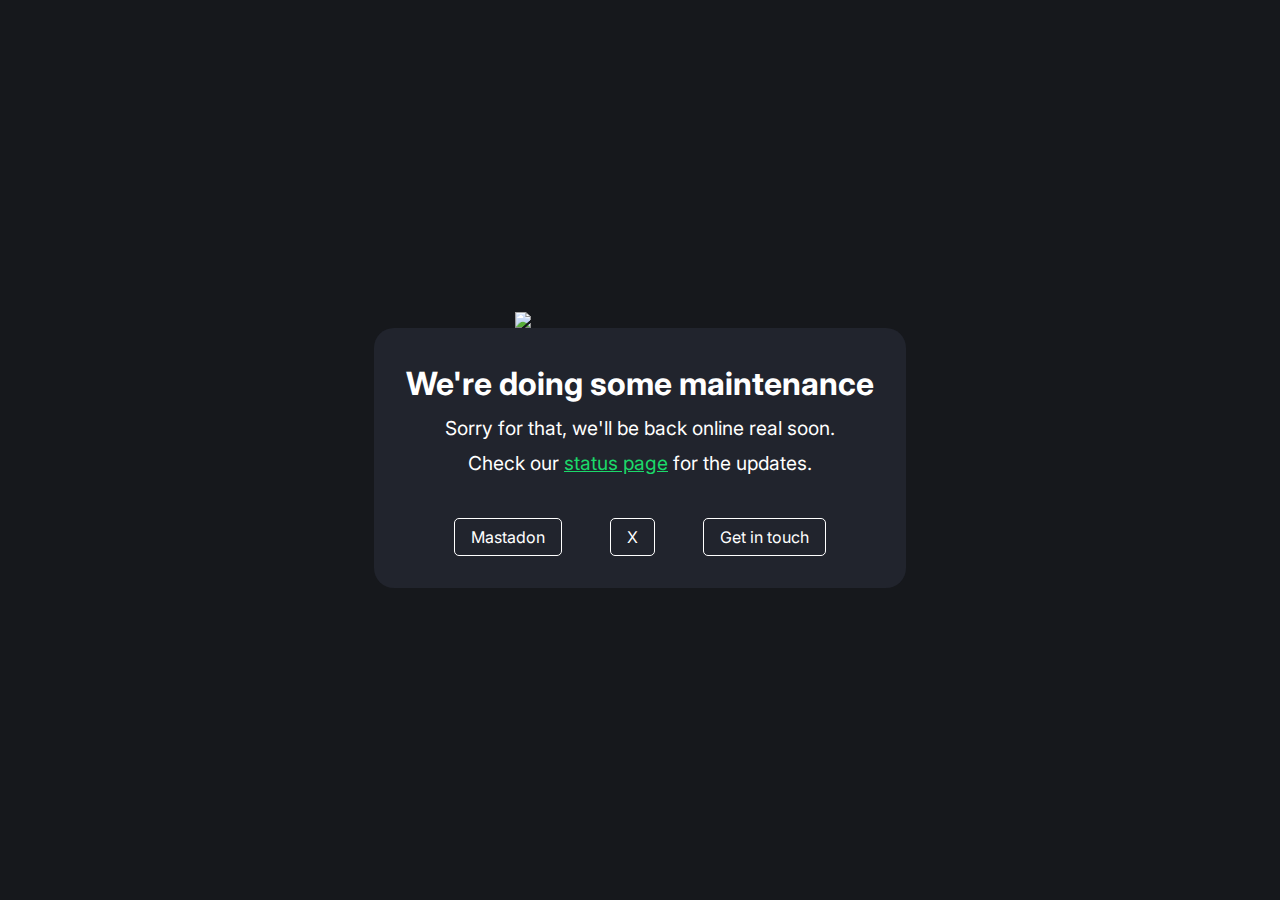
==== all.html @ 3702072e "Add files via upload" ====
<!DOCTYPE html>
<html lang="en">
<head>
    <meta charset="UTF-8">
    <meta name="viewport" content="width=device-width, initial-scale=1.0">
    
    <title>The Modrinth App</title>
    <meta name="description" content="Download the Modrinth App for Windows, Mac, and Linux.">
    <meta property="og:site_name" content="Modrinth">
    <meta property="og:title" content="Modrinth">
    <meta property="og:description" content="An open source modding platform. Mr. Rinth is doing an extra shift">
    <meta property="og:image" content="https://cdn.modrinth.com/modrinth-new.png">
    <meta name="theme-color" content="#1BD96A">

    <link rel="preconnect" href="https://fonts.googleapis.com">
    <link rel="preconnect" href="https://fonts.gstatic.com" crossorigin>
    <link href="https://fonts.googleapis.com/css2?family=Inter:wght@100;200;300;400;500;600;700;800;900&display=swap" rel="stylesheet">

    <style>
        * {
            font-family: 'Inter', sans-serif;
            box-sizing: border-box;
            margin: 0;
            padding: 0;
        }

        body {
            background: linear-gradient(to bottom, rgba(255, 255, 255, 0), #16181C), url('https://cdn.glitch.global/6e46548a-2923-41f7-86e2-880d7da16f88/landing.png?v=1691459121393');
            background-size: cover;
            background-repeat: no-repeat;

            background-color: #16181C;
            color: #fff;
            font-family: 'Roboto', sans-serif;
            font-size: 16px;
            line-height: 1.5;
            margin: 0;
            padding: 0;

            display: flex;
            justify-content: center;
            align-items: center;
            min-height: 100vh;
            
        }

        .center {
            display: flex;
            flex-direction: column;
            justify-content: center;
            align-items: center;
        }

        .card {
            text-align: center;

            background-color: #21242D;
            border-radius: 20px;
            padding: 2rem;
        }

        .card p {
            font-size: 1.2rem;
            margin-top: 0.4rem;
        }

        .buttons {
            display: flex;
            justify-content: space-evenly;
            align-items: center;
            margin-top: 1rem;
        }

        a {
            color: #1BD96A;
        }

        .btn {
            border: 1px solid #fff;
            border-radius: 5px;
            padding: 0.5rem 1rem;
            font-size: 1rem;
            color: #fff;
            background-color: transparent;
            cursor: pointer;
            transition: all 0.3s ease-in-out;
        }

        .btn:hover {
            background-color: #1BD96A;
            border: 1px solid #1BD96A;
            color: #000;
        }

        .mastadon:hover {
            background-color: #5B4ADF;
            border: 1px solid #5B4ADF;
            color: #000;
        }

        .discord:hover {
            background-color: #5865F2;
            border: 1px solid #5865F2;
            color: #000;
        }

        .birdapp:hover {
            background-color: #000;
            border: 1px solid #000;
            color: #fff;
        }
    </style>
</head>
<body>
    <div class="center">
        <img src="/images/hello.png" width="250" />
        <div class="card">
            <h1>We're doing some maintenance</h1>
            <p>Sorry for that, we'll be back online real soon.</p>
            <p>Check our <a href="https://status.modrinth.com/" target="_blank">status page</a> for the updates.</p>
            <br />
            <div class="buttons">
                <a href="https://floss.social/@modrinth" target="_blank">
                    <button class="btn mastadon">
                        Mastadon
                    </button>
                </a>
                <a href="https://twitter.com/modrinth" target="_blank">
                    <button class="btn birdapp">
                        X
                    </button>
                </a>
                <a href="https://floss.social/@modrinth" target="_blank">
                    <button class="btn discord">
                        Get in touch
                    </button>
                </a>
            </div>
        </div>
    </div>

    <script src="script.js"></script>
</body>
</html>
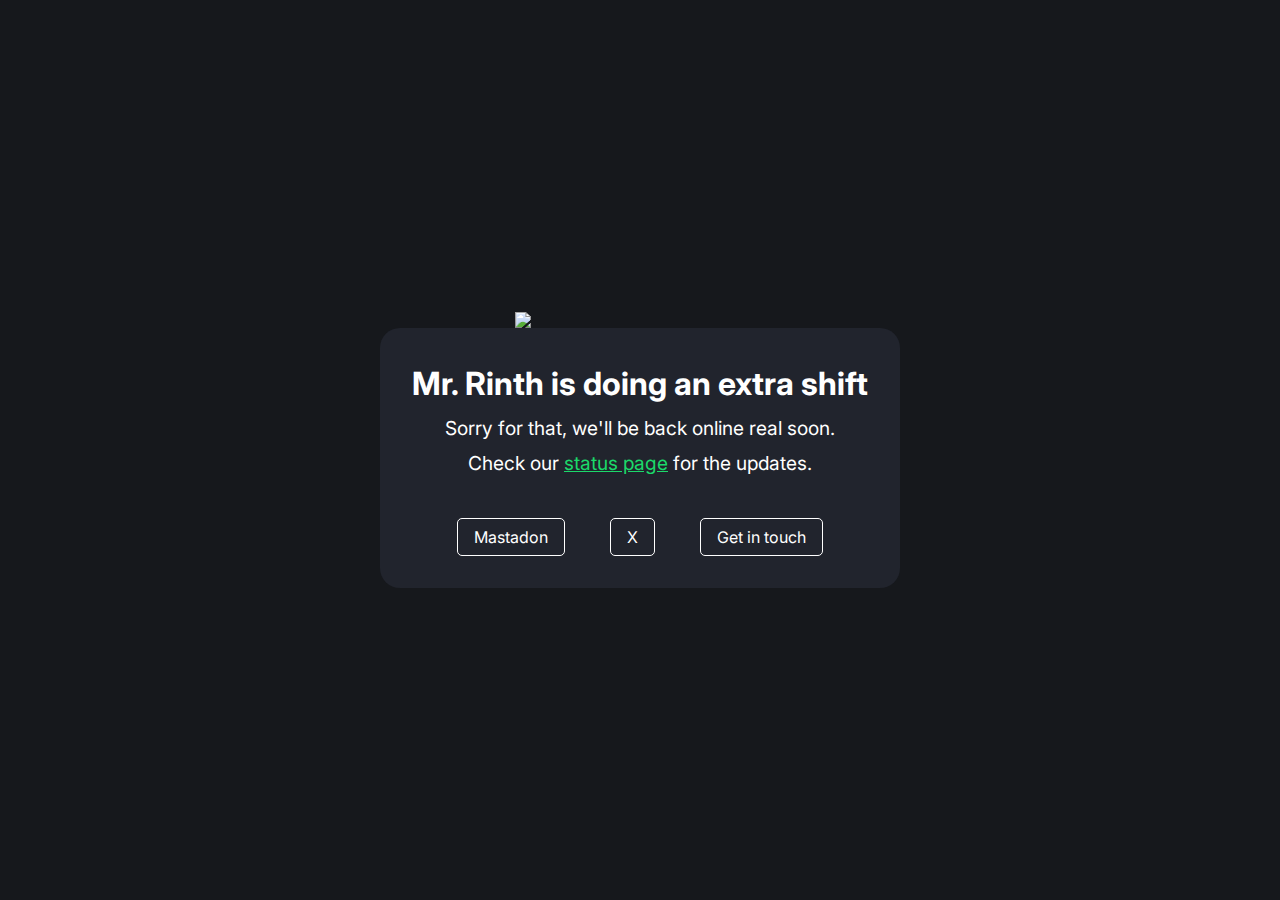
==== commit ff8badf1: "Add files via upload" ====
--- a/all.html
+++ b/all.html
@@ -139,6 +139,42 @@
         </div>
     </div>
 
-    <script src="script.js"></script>
+    <script>
+        var images = [
+            'https://cdn.glitch.global/6e46548a-2923-41f7-86e2-880d7da16f88/angry.png?v=1691457541340', 
+            'https://cdn.glitch.global/6e46548a-2923-41f7-86e2-880d7da16f88/annoyed.png?v=1691457542432',
+            'https://cdn.glitch.global/6e46548a-2923-41f7-86e2-880d7da16f88/excitement.png?v=1691457543014',
+            'https://cdn.glitch.global/6e46548a-2923-41f7-86e2-880d7da16f88/hello.png?v=1691457544375',
+            'https://cdn.glitch.global/6e46548a-2923-41f7-86e2-880d7da16f88/laugh.png?v=1691457544772',
+            'https://cdn.glitch.global/6e46548a-2923-41f7-86e2-880d7da16f88/sad.png?v=1691457545532',
+            'https://cdn.glitch.global/6e46548a-2923-41f7-86e2-880d7da16f88/shrug.png?v=1691457546020',
+            'https://cdn.glitch.global/6e46548a-2923-41f7-86e2-880d7da16f88/sleep.png?v=1691457546819',
+            'https://cdn.glitch.global/6e46548a-2923-41f7-86e2-880d7da16f88/sob.png?v=1691457547233',
+            'https://cdn.glitch.global/6e46548a-2923-41f7-86e2-880d7da16f88/thinking.png?v=1691457547767'
+        ];
+        var random = Math.floor(Math.random() * images.length);
+        var replace = images[random];
+        document.querySelector('img').setAttribute('src', replace);
+
+        var easterEggTexts = [
+            'Mr. Rinth is working on it',
+            'Mr. Rinth is doing an extra shift'
+        ]
+
+        function changeHeading() {
+            const heading = document.querySelector('h1');
+            const randomNumber = Math.random();
+        
+            if (randomNumber < 0.8) {
+                heading.textContent = "We're doing some maintenance";
+            } else {
+                var random = Math.floor(Math.random() * easterEggTexts.length);
+                var replace = easterEggTexts[random];
+                heading.textContent = replace;
+            }
+        }
+        
+        window.addEventListener('load', changeHeading);
+    </script>
 </body>
 </html>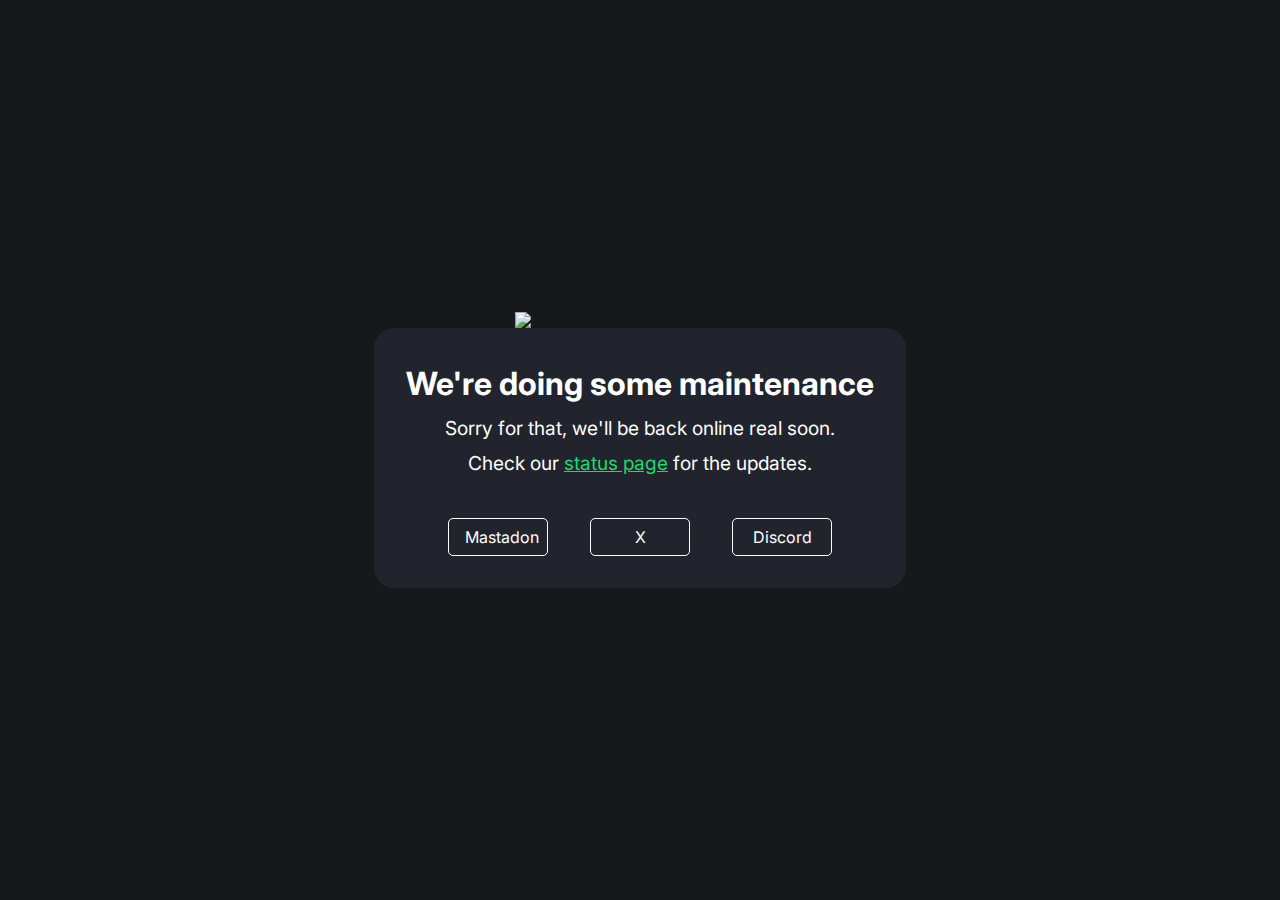
==== commit 7e5dc75d: "Add files via upload" ====
--- a/all.html
+++ b/all.html
@@ -42,6 +42,11 @@
             align-items: center;
             min-height: 100vh;
             
+            -webkit-font-smoothing: antialiased;
+            -moz-osx-font-smoothing: grayscale;
+
+            overflow-x: hidden;
+
         }
 
         .center {
@@ -53,7 +58,6 @@
 
         .card {
             text-align: center;
-
             background-color: #21242D;
             border-radius: 20px;
             padding: 2rem;
@@ -84,6 +88,7 @@
             background-color: transparent;
             cursor: pointer;
             transition: all 0.3s ease-in-out;
+            width: 100px;
         }
 
         .btn:hover {
@@ -108,6 +113,33 @@
             background-color: #000;
             border: 1px solid #000;
             color: #fff;
+        }
+
+        @media (max-width: 600px) {
+            body {
+                display: flex;
+                flex-direction: column;
+                align-items: center;
+            }
+        
+            img {
+                width: 60%;
+                margin-top: 20px;
+            }
+        
+            .card {
+                width: 90%;
+                font-size: 16px;
+            }
+        
+            .buttons {
+                flex-direction: column;
+            }
+
+            .btn {
+                width: 300px;
+                margin-bottom: 10px;
+            }
         }
     </style>
 </head>
@@ -130,9 +162,9 @@
                         X
                     </button>
                 </a>
-                <a href="https://floss.social/@modrinth" target="_blank">
+                <a href="https://discord.com/invite/EUHuJHt" target="_blank">
                     <button class="btn discord">
-                        Get in touch
+                        Discord
                     </button>
                 </a>
             </div>
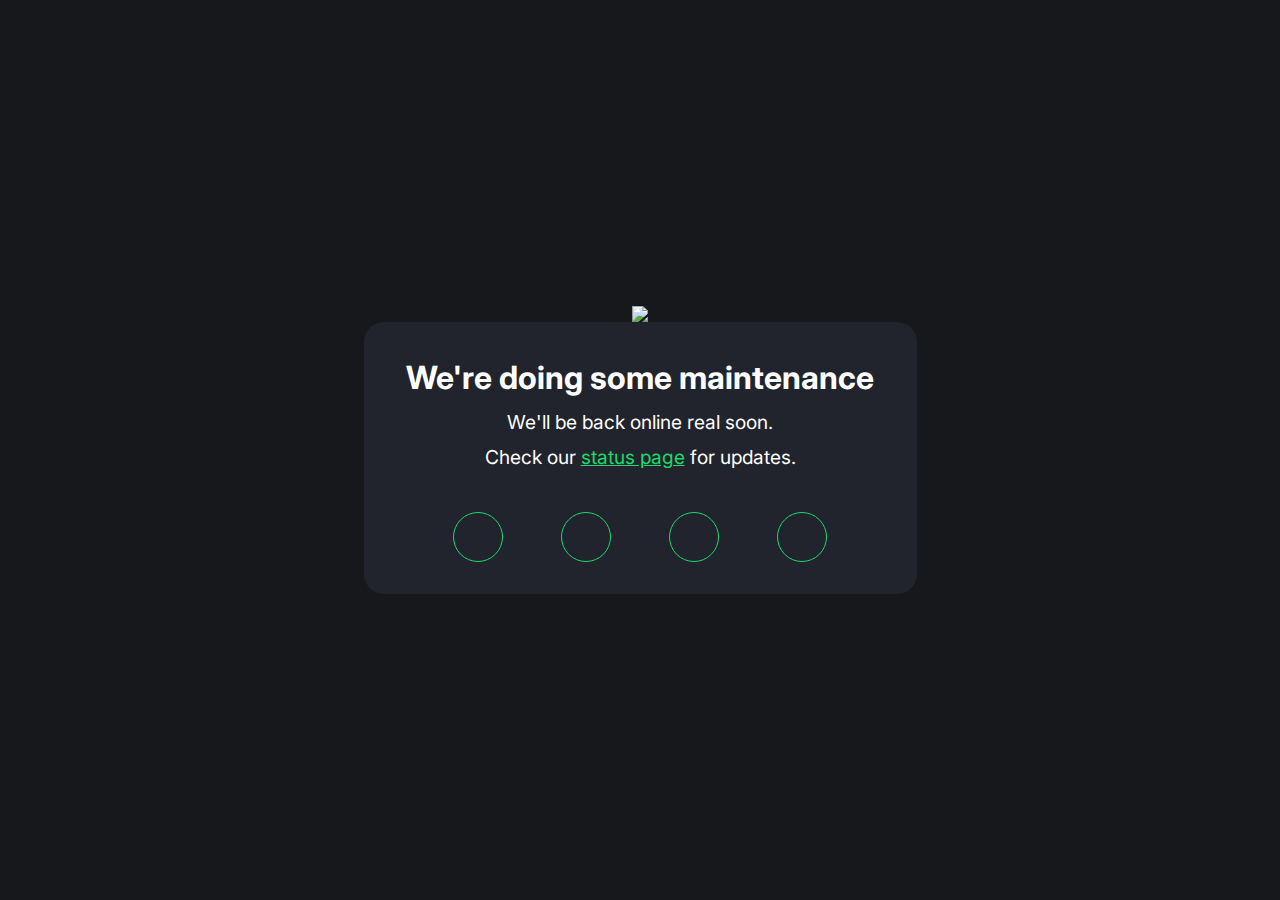
==== commit f8eed72e: "Add files via upload" ====
--- a/all.html
+++ b/all.html
@@ -4,13 +4,17 @@
     <meta charset="UTF-8">
     <meta name="viewport" content="width=device-width, initial-scale=1.0">
     
+    <link rel="shortcut icon" type="image/x-icon" href="https://cdn.glitch.global/6e46548a-2923-41f7-86e2-880d7da16f88/favicon.ico?v=1691531423591"/>
     <title>The Modrinth App</title>
+
     <meta name="description" content="Download the Modrinth App for Windows, Mac, and Linux.">
     <meta property="og:site_name" content="Modrinth">
     <meta property="og:title" content="Modrinth">
-    <meta property="og:description" content="An open source modding platform. Mr. Rinth is doing an extra shift">
+    <meta property="og:description" content="The Site description is being updated. Please stand by">
     <meta property="og:image" content="https://cdn.modrinth.com/modrinth-new.png">
     <meta name="theme-color" content="#1BD96A">
+
+    <script src="https://kit.fontawesome.com/103c647217.js" crossorigin="anonymous"></script>
 
     <link rel="preconnect" href="https://fonts.googleapis.com">
     <link rel="preconnect" href="https://fonts.gstatic.com" crossorigin>
@@ -22,10 +26,11 @@
             box-sizing: border-box;
             margin: 0;
             padding: 0;
+            text-decoration: none;
         }
 
         body {
-            background: linear-gradient(to bottom, rgba(255, 255, 255, 0), #16181C), url('https://cdn.glitch.global/6e46548a-2923-41f7-86e2-880d7da16f88/landing.png?v=1691459121393');
+            background: linear-gradient(to bottom, rgba(255, 255, 255, 0), #16181C), url('https://cdn.glitch.global/6e46548a-2923-41f7-86e2-880d7da16f88/landing.png?v=1691530500510');
             background-size: cover;
             background-repeat: no-repeat;
 
@@ -61,6 +66,8 @@
             background-color: #21242D;
             border-radius: 20px;
             padding: 2rem;
+            max-width: 37.5rem;
+            min-width: 34.563rem;
         }
 
         .card p {
@@ -68,6 +75,19 @@
             margin-top: 0.4rem;
         }
 
+        p a {
+            color: #1BD96A;
+            text-decoration: underline;
+        }
+
+        img {
+            display: block;
+            max-width: 250px;
+            max-height: 250px;
+            width: auto;
+            height: auto;
+        }
+
         .buttons {
             display: flex;
             justify-content: space-evenly;
@@ -75,44 +95,51 @@
             margin-top: 1rem;
         }
 
-        a {
-            color: #1BD96A;
-        }
-
         .btn {
-            border: 1px solid #fff;
-            border-radius: 5px;
+            display: flex;
+            justify-content: center;
+            align-items: center;
+            border: 1px solid #1BD96A;
+            border-radius: 50%;
+            width: 50px;
+            height: 50px;
             padding: 0.5rem 1rem;
             font-size: 1rem;
-            color: #fff;
+            color: #1BD96A;
             background-color: transparent;
             cursor: pointer;
             transition: all 0.3s ease-in-out;
-            width: 100px;
+            font-size: 1.2rem;
         }
 
         .btn:hover {
             background-color: #1BD96A;
             border: 1px solid #1BD96A;
-            color: #000;
-        }
-
-        .mastadon:hover {
+            color: #fff;
+        }
+
+        .mastodon:hover {
             background-color: #5B4ADF;
             border: 1px solid #5B4ADF;
-            color: #000;
+            color: #fff;
         }
 
         .discord:hover {
             background-color: #5865F2;
             border: 1px solid #5865F2;
-            color: #000;
+            color: #fff;
         }
 
         .birdapp:hover {
             background-color: #000;
             border: 1px solid #000;
             color: #fff;
+        }
+
+        .bluesky:hover {
+            background-color: #000;
+            border: 1px solid #000;
+            color: #0085FF;
         }
 
         @media (max-width: 600px) {
@@ -123,48 +150,54 @@
             }
         
             img {
-                width: 60%;
                 margin-top: 20px;
             }
         
             .card {
                 width: 90%;
                 font-size: 16px;
-            }
-        
-            .buttons {
+                min-width: 0;
+            }
+        
+            /* .buttons {
                 flex-direction: column;
             }
 
             .btn {
                 width: 300px;
                 margin-bottom: 10px;
-            }
+                border-radius: 25px;
+            } */
         }
     </style>
 </head>
 <body>
     <div class="center">
-        <img src="/images/hello.png" width="250" />
+        <img src="https://placehold.co/250x250" width="250" />
         <div class="card">
             <h1>We're doing some maintenance</h1>
-            <p>Sorry for that, we'll be back online real soon.</p>
-            <p>Check our <a href="https://status.modrinth.com/" target="_blank">status page</a> for the updates.</p>
+            <p>We'll be back online real soon.</p>
+            <p>Check our <a href="https://status.modrinth.com/" target="_blank">status page</a> for updates.</p>
             <br />
             <div class="buttons">
                 <a href="https://floss.social/@modrinth" target="_blank">
-                    <button class="btn mastadon">
-                        Mastadon
+                    <button title="Mastodon" class="btn mastodon">
+                        <i class="fa-brands fa-mastodon"></i>
                     </button>
                 </a>
                 <a href="https://twitter.com/modrinth" target="_blank">
-                    <button class="btn birdapp">
-                        X
+                    <button title="Twitter/X" id="birdapp" class="btn birdapp">
+                        <i class="fa-brands fa-x-twitter"></i>
                     </button>
                 </a>
                 <a href="https://discord.com/invite/EUHuJHt" target="_blank">
-                    <button class="btn discord">
-                        Discord
+                    <button title="Discord" class="btn discord">
+                        <i class="fa-brands fa-discord"></i>
+                    </button>
+                </a>
+                <a href="https://bsky.app/profile/modrinth.com" target="_blank">
+                    <button title="Bluesky" class="btn bluesky">
+                        <i class="fa-solid fa-square"></i>
                     </button>
                 </a>
             </div>
@@ -173,16 +206,16 @@
 
     <script>
         var images = [
-            'https://cdn.glitch.global/6e46548a-2923-41f7-86e2-880d7da16f88/angry.png?v=1691457541340', 
-            'https://cdn.glitch.global/6e46548a-2923-41f7-86e2-880d7da16f88/annoyed.png?v=1691457542432',
-            'https://cdn.glitch.global/6e46548a-2923-41f7-86e2-880d7da16f88/excitement.png?v=1691457543014',
-            'https://cdn.glitch.global/6e46548a-2923-41f7-86e2-880d7da16f88/hello.png?v=1691457544375',
-            'https://cdn.glitch.global/6e46548a-2923-41f7-86e2-880d7da16f88/laugh.png?v=1691457544772',
-            'https://cdn.glitch.global/6e46548a-2923-41f7-86e2-880d7da16f88/sad.png?v=1691457545532',
-            'https://cdn.glitch.global/6e46548a-2923-41f7-86e2-880d7da16f88/shrug.png?v=1691457546020',
-            'https://cdn.glitch.global/6e46548a-2923-41f7-86e2-880d7da16f88/sleep.png?v=1691457546819',
-            'https://cdn.glitch.global/6e46548a-2923-41f7-86e2-880d7da16f88/sob.png?v=1691457547233',
-            'https://cdn.glitch.global/6e46548a-2923-41f7-86e2-880d7da16f88/thinking.png?v=1691457547767'
+            'https://cdn.glitch.global/6e46548a-2923-41f7-86e2-880d7da16f88/angry.png?v=1691530730994', 
+            'https://cdn.glitch.global/6e46548a-2923-41f7-86e2-880d7da16f88/annoyed.png?v=1691530731291',
+            'https://cdn.glitch.global/6e46548a-2923-41f7-86e2-880d7da16f88/excitement.png?v=1691530731630',
+            'https://cdn.glitch.global/6e46548a-2923-41f7-86e2-880d7da16f88/hello.png?v=1691530731935',
+            'https://cdn.glitch.global/6e46548a-2923-41f7-86e2-880d7da16f88/laugh.png?v=1691530732256',
+            'https://cdn.glitch.global/6e46548a-2923-41f7-86e2-880d7da16f88/sad.png?v=1691530732520',
+            'https://cdn.glitch.global/6e46548a-2923-41f7-86e2-880d7da16f88/shrug.png?v=1691530732803',
+            'https://cdn.glitch.global/6e46548a-2923-41f7-86e2-880d7da16f88/sleep.png?v=1691530733216',
+            'https://cdn.glitch.global/6e46548a-2923-41f7-86e2-880d7da16f88/sob.png?v=1691530733565',
+            'https://cdn.glitch.global/6e46548a-2923-41f7-86e2-880d7da16f88/thinking.png?v=1691530733846'
         ];
         var random = Math.floor(Math.random() * images.length);
         var replace = images[random];
@@ -190,14 +223,20 @@
 
         var easterEggTexts = [
             'Mr. Rinth is working on it',
-            'Mr. Rinth is doing an extra shift'
+            'Mr. Rinth is doing an extra shift',
+            'Rinth Inc. will never ask for your password',
+            'Whoops, we\'re all out of fabric',
+            'The bandits are coming!',
+            'The British are coming!',
+            'Should\'ve used NextJS',
+            'Modrinth got lost in Labrinth'
         ]
 
         function changeHeading() {
             const heading = document.querySelector('h1');
             const randomNumber = Math.random();
         
-            if (randomNumber < 0.8) {
+            if (randomNumber < 0.9) {
                 heading.textContent = "We're doing some maintenance";
             } else {
                 var random = Math.floor(Math.random() * easterEggTexts.length);
@@ -205,8 +244,20 @@
                 heading.textContent = replace;
             }
         }
+
+        function changeBirdApp() {
+            const birdApp = document.getElementById('birdapp');
+            const randomNumber = Math.random();
+
+            if (randomNumber < 0.9) {
+                birdApp.innerHTML = `<i class="fa-brands fa-x-twitter"></i>`;
+            } else {
+                birdApp.innerHTML = `<i class="fa-brands fa-twitter"></i>`;
+            }
+        }
         
         window.addEventListener('load', changeHeading);
+        window.addEventListener('load', changeBirdApp);
     </script>
 </body>
 </html>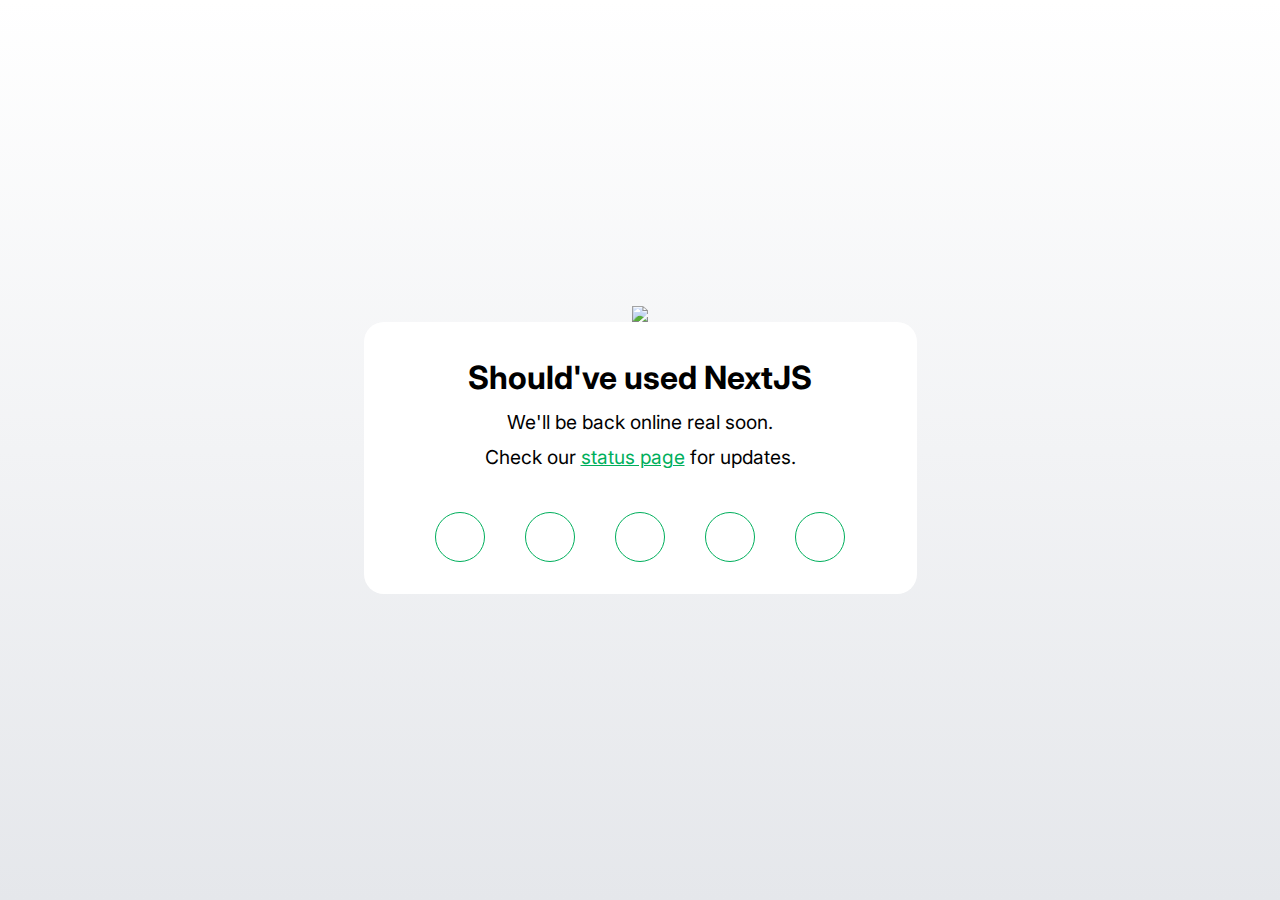
==== commit 50510fe1: "Add files via upload" ====
--- a/all.html
+++ b/all.html
@@ -21,6 +21,49 @@
     <link href="https://fonts.googleapis.com/css2?family=Inter:wght@100;200;300;400;500;600;700;800;900&display=swap" rel="stylesheet">
 
     <style>
+        :root {
+            --bg-url: url('https://cdn.glitch.global/6e46548a-2923-41f7-86e2-880d7da16f88/landing.png?v=1691530500510');
+
+            --black: #000;
+            --white: #fff;
+
+            --text: #fff;
+
+            --bg: #16181C;
+            --card-bg: #21242D;
+
+            --modrinth-green: #1BD96A;
+            --discord-brand: #5865F2;
+            --birdapp-brand: #000;
+            --threads-brand: #101010;
+            --mastodon-brand: #5B4ADF;
+            --bluesky-brand: #0085FF;
+        }
+
+        [data-theme="light"] {
+            --bg-url: url('https://cdn.glitch.global/6e46548a-2923-41f7-86e2-880d7da16f88/landing-light.png?v=1691543474189');
+
+            --text: #000;
+
+            --bg: #E5E7EB;
+            --card-bg: #FFFFFF;
+
+            --modrinth-green: #00AF5C;
+        }
+
+        @media (prefers-color-scheme: light) {
+            :root {
+                --bg-url: url('https://cdn.glitch.global/6e46548a-2923-41f7-86e2-880d7da16f88/landing-light.png?v=1691543474189');
+
+                --text: #000;
+
+                --bg: #E5E7EB;
+                --card-bg: #FFFFFF;
+
+                --modrinth-green: #00AF5C;
+            }
+        }
+
         * {
             font-family: 'Inter', sans-serif;
             box-sizing: border-box;
@@ -30,12 +73,12 @@
         }
 
         body {
-            background: linear-gradient(to bottom, rgba(255, 255, 255, 0), #16181C), url('https://cdn.glitch.global/6e46548a-2923-41f7-86e2-880d7da16f88/landing.png?v=1691530500510');
+            background: linear-gradient(to bottom, rgba(0, 0, 0, 0), var(--bg)), var(--bg-url);
             background-size: cover;
             background-repeat: no-repeat;
 
-            background-color: #16181C;
-            color: #fff;
+            background-color: var(--gray);
+            color: var(--text);
             font-family: 'Roboto', sans-serif;
             font-size: 16px;
             line-height: 1.5;
@@ -55,15 +98,18 @@
         }
 
         .center {
+            /* true center */
             display: flex;
             flex-direction: column;
             justify-content: center;
             align-items: center;
+            text-align: center;
+            margin: 0 auto;
         }
 
         .card {
             text-align: center;
-            background-color: #21242D;
+            background-color: var(--card-bg);
             border-radius: 20px;
             padding: 2rem;
             max-width: 37.5rem;
@@ -76,11 +122,22 @@
         }
 
         p a {
-            color: #1BD96A;
+            color: var(--modrinth-green);
             text-decoration: underline;
         }
 
-        img {
+        .title {
+            font-size: 1rem;
+            font-weight: 700;
+            margin-bottom: 0.5rem;
+            color: var(--text);
+            display: flex;
+            justify-content: center;
+            align-items: center;
+            flex-direction: row;
+        }
+
+        img#modrinth-bot {
             display: block;
             max-width: 250px;
             max-height: 250px;
@@ -88,6 +145,15 @@
             height: auto;
         }
 
+        img#logo {
+            display: block;
+            max-width: 30px;
+            max-height: 30px;
+            width: auto;
+            height: auto;
+            margin-right: 0.4rem;
+        }
+
         .buttons {
             display: flex;
             justify-content: space-evenly;
@@ -99,13 +165,13 @@
             display: flex;
             justify-content: center;
             align-items: center;
-            border: 1px solid #1BD96A;
+            border: 1px solid var(--modrinth-green);
             border-radius: 50%;
             width: 50px;
             height: 50px;
             padding: 0.5rem 1rem;
             font-size: 1rem;
-            color: #1BD96A;
+            color: var(--modrinth-green);
             background-color: transparent;
             cursor: pointer;
             transition: all 0.3s ease-in-out;
@@ -113,33 +179,39 @@
         }
 
         .btn:hover {
-            background-color: #1BD96A;
-            border: 1px solid #1BD96A;
+            background-color: var(--modrinth-green);
+            border: 1px solid var(--modrinth-green);
             color: #fff;
         }
 
         .mastodon:hover {
-            background-color: #5B4ADF;
-            border: 1px solid #5B4ADF;
+            background-color: var(--mastodon-brand);
+            border: 1px solid var(--mastodon-brand);
             color: #fff;
         }
 
         .discord:hover {
-            background-color: #5865F2;
-            border: 1px solid #5865F2;
+            background-color: var(--discord-brand);
+            border: 1px solid var(--discord-brand);
             color: #fff;
         }
 
         .birdapp:hover {
-            background-color: #000;
-            border: 1px solid #000;
-            color: #fff;
-        }
-
-        .bluesky:hover {
-            background-color: #000;
-            border: 1px solid #000;
-            color: #0085FF;
+            background-color: var(--birdapp-brand);
+            border: 1px solid var(--birdapp-brand);
+            color: #fff;
+        }
+
+        .threads:hover {
+            background-color: var(--threads-brand);
+            border: 1px solid var(--threads-brand);
+            color: #fff;
+        }
+
+        .bluesky:hover { 
+            background-color: var(--black);
+            border: 1px solid var(--black);
+            color: var(--bluesky-brand);
         }
 
         @media (max-width: 600px) {
@@ -158,41 +230,36 @@
                 font-size: 16px;
                 min-width: 0;
             }
-        
-            /* .buttons {
-                flex-direction: column;
-            }
-
-            .btn {
-                width: 300px;
-                margin-bottom: 10px;
-                border-radius: 25px;
-            } */
         }
     </style>
 </head>
 <body>
     <div class="center">
-        <img src="https://placehold.co/250x250" width="250" />
+        <img src="nothing here because it makes bot changing look better ignore this" width="250" id="modrinth-bot" />
         <div class="card">
-            <h1>We're doing some maintenance</h1>
+            <h1 id="maintenanceTitle">We're doing some maintenance</h1>
             <p>We'll be back online real soon.</p>
             <p>Check our <a href="https://status.modrinth.com/" target="_blank">status page</a> for updates.</p>
             <br />
             <div class="buttons">
+                <a href="https://discord.com/invite/EUHuJHt" target="_blank">
+                    <button title="Discord" class="btn discord">
+                        <i class="fa-brands fa-discord"></i>
+                    </button>
+                </a>
+                <a href="https://twitter.com/modrinth" target="_blank">
+                    <button title="Twitter/X" id="birdapp" class="btn birdapp">
+                        <i class="fa-brands fa-x-twitter"></i>
+                    </button>
+                </a>
+                <a href="https://www.threads.net/@modrinth" target="_blank">
+                    <button title="Threads" class="btn threads">
+                        <i class="fa-brands fa-threads"></i>
+                    </button>
+                </a>
                 <a href="https://floss.social/@modrinth" target="_blank">
                     <button title="Mastodon" class="btn mastodon">
                         <i class="fa-brands fa-mastodon"></i>
-                    </button>
-                </a>
-                <a href="https://twitter.com/modrinth" target="_blank">
-                    <button title="Twitter/X" id="birdapp" class="btn birdapp">
-                        <i class="fa-brands fa-x-twitter"></i>
-                    </button>
-                </a>
-                <a href="https://discord.com/invite/EUHuJHt" target="_blank">
-                    <button title="Discord" class="btn discord">
-                        <i class="fa-brands fa-discord"></i>
                     </button>
                 </a>
                 <a href="https://bsky.app/profile/modrinth.com" target="_blank">
@@ -228,8 +295,13 @@
             'Whoops, we\'re all out of fabric',
             'The bandits are coming!',
             'The British are coming!',
+            'We must save my family!',
             'Should\'ve used NextJS',
-            'Modrinth got lost in Labrinth'
+            'Modrinth got lost in Labrinth',
+            'This isn\'t modrinth discussion',
+            'Missing some redstone dust',
+            'The cake is a lie',
+            'thesuzerain did it'
         ]
 
         function changeHeading() {
